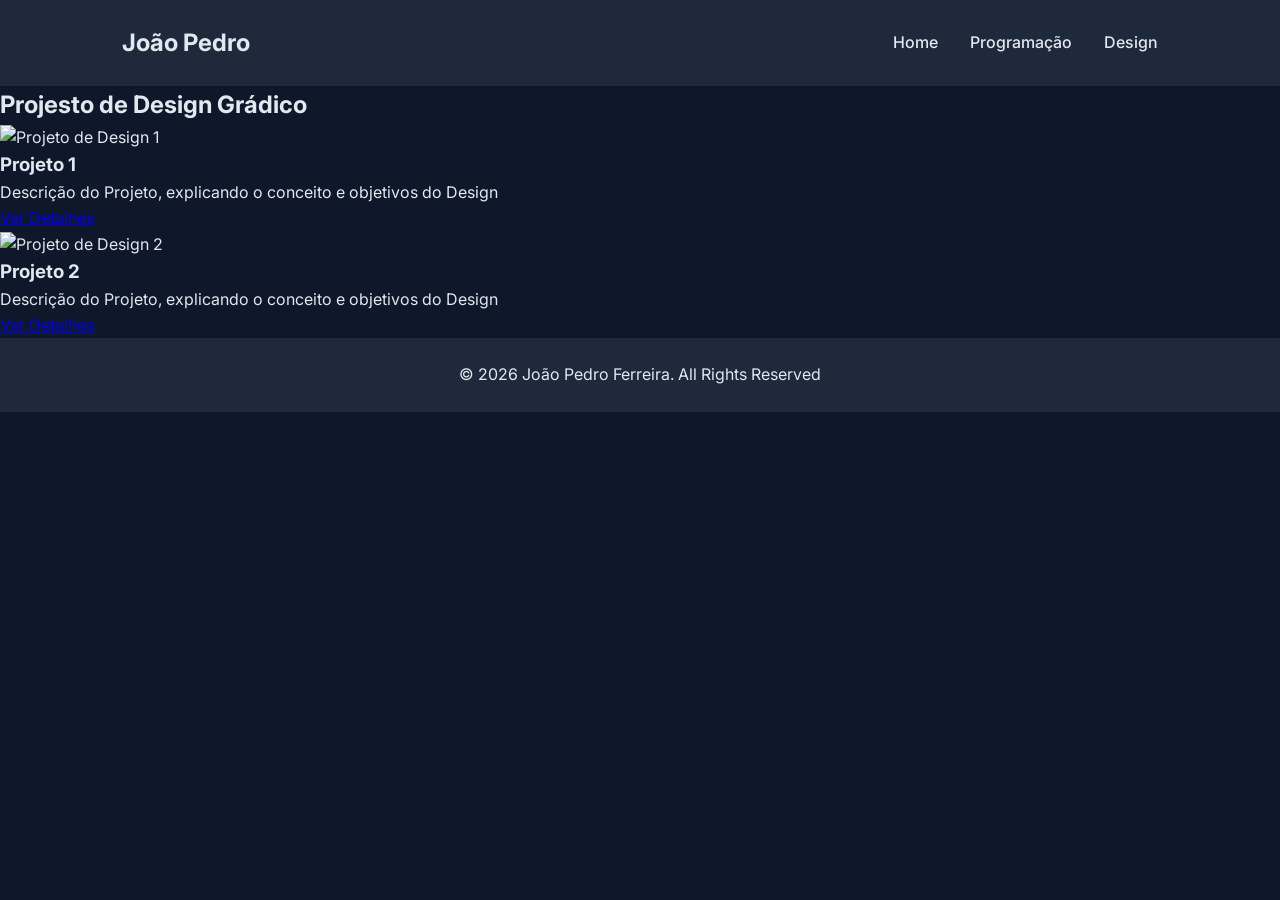
==== canva.html @ 3f217658 "feat: add products section layout" ====
<!DOCTYPE html>
<html lang="pt-BR">
<head>
    <meta charset="UTF-8">
    <meta name="viewport" content="width=device-width, initial-scale=1.0">
    <title>João Pedro | Projetos de Design Gráfico</title>
    <meta name="description" content="Portfólio de João Pedro - Projetos de Design Gráfico realizados no Canva, com foco em Branding e Layouts modernos">
    <link rel="stylesheet" href="style.css">
    <link rel="preconnect" href="https://fonts.googleapis.com">
    <link href="https://fonts.googleapis.com/css2?family=Inter:wght@400;600;700&display=swap" rel="stylesheet">
</head>
<body>
    <header>
        <nav class="navbar">
            <h1 class="logo">João Pedro</h1>
            <ul class="nav-links">
                <li><a href="index.html">Home</a></li>
                <li><a href="prog.html">Programação</a></li>
                <li><a href="canva.html">Design</a></li>
            </ul>
        </nav>
    </header>
    <main> <!--Pagina ainda em construção/Page under construction-->
        <section class="projects">
            <h2>Projesto de Design Grádico</h2>
            <div class="project-grid">
                <article class="project-card">
                    <img src="#" alt="Projeto de Design 1">
                    <h3>Projeto 1</h3>
                    <p>Descrição do Projeto, explicando o conceito e objetivos do Design</p>
                    <a href="#" class="btn-primary">Ver Detalhes</a>
                </article>
                <article class="project-card">
                    <img src="#" alt="Projeto de Design 2">
                    <h3>Projeto 2</h3>
                    <p>Descrição do Projeto, explicando o conceito e objetivos do Design</p>
                    <a href="#" class="btn-primary">Ver Detalhes</a>
                </article>
            </div>
        </section>
    </main>
    <footer>
        <p>&copy; 2026 João Pedro Ferreira. All Rights Reserved</p>
    </footer>
</body>
</html>
---- style.css ----
/*Reset + Root*/
*{
    margin: 0;
    padding: 0;
    box-sizing: border-box;
}

:root{
    --color-bg: #0f172a;
    --color-surface: #1e293b;
    --color-primary: #4f46e5;
    --color-text: #e2e8f0;
    --color-muted: #94a3b8;

    --max-width: 1100px;
    --radius: 10px;
    --transition: 0.3s ease-in-out;
}

body{
    font-family: "Inter", sans-serif;
    background: var(--color-bg);
    color: var(--color-text);
    line-height: 1.6;
    -webkit-font-smoothing: antialiased;
}

/*-----Header-----*/

header{
    background: var(--color-surface);
}

.navbar{
    max-width: var(--max-width);
    margin: 0 auto;
    padding: 1.5rem 2rem;

    display: flex;
    justify-content: space-between;
    align-items: center;
}

.nav-links{
    list-style: none;
    display: flex;
    gap: 2rem;
}

.nav-links a{
    text-decoration: none;
    color: var(--color-text);
    font-weight: 500;
    transition: var(--transition);
}

.nav-links a:hover{
    color: var(--color-primary)
}

/*-----Footer-----*/
footer{
    background-color: var(--color-surface);
    padding: 1.5rem;
    text-align: center;
    justify-content: space-between;
}
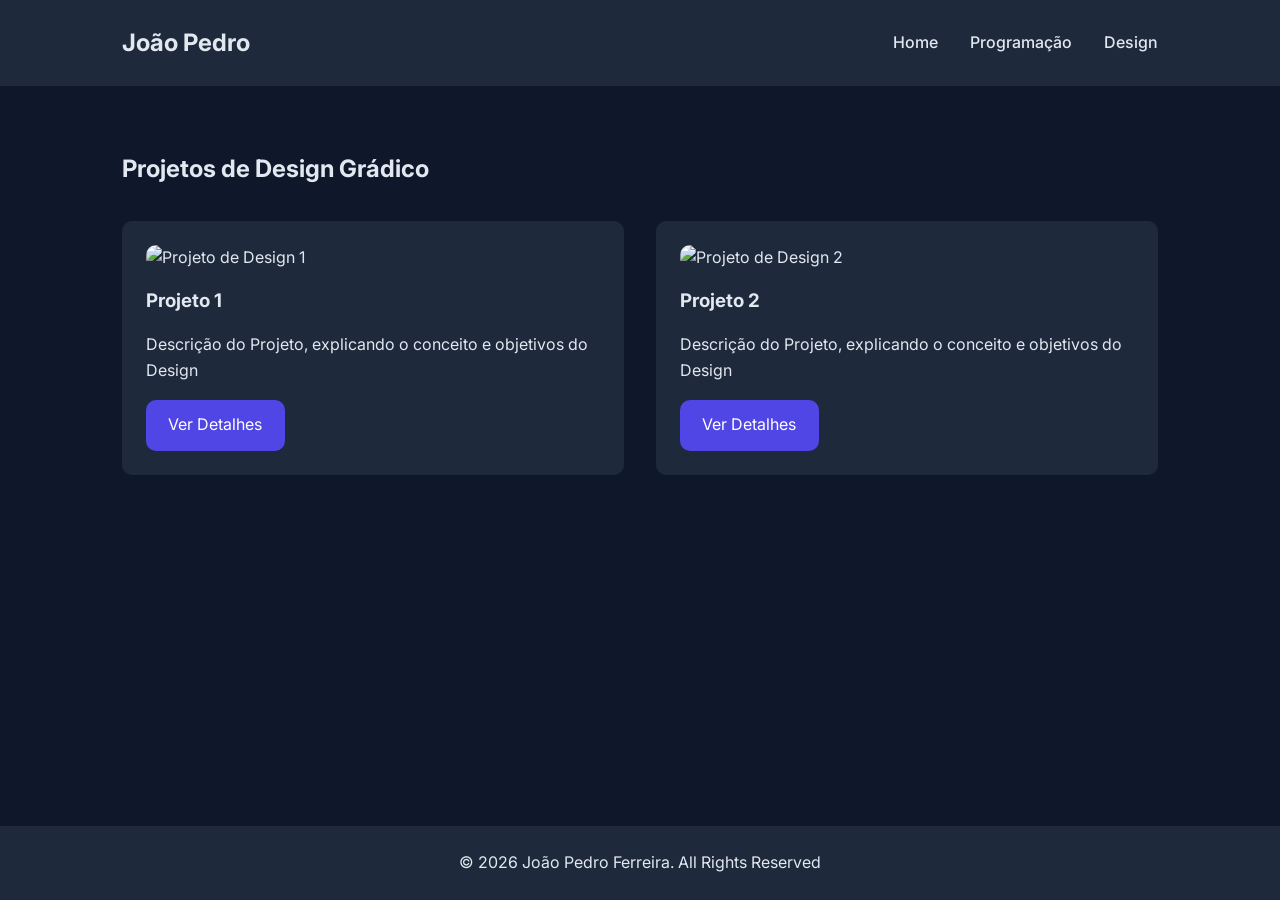
==== commit fe1fd948: "feat: finalized layout and base responsive" ====
--- a/canva.html
+++ b/canva.html
@@ -5,9 +5,11 @@
     <meta name="viewport" content="width=device-width, initial-scale=1.0">
     <title>João Pedro | Projetos de Design Gráfico</title>
     <meta name="description" content="Portfólio de João Pedro - Projetos de Design Gráfico realizados no Canva, com foco em Branding e Layouts modernos">
+    <meta name="author" content="João Pedro Ferreira">
     <link rel="stylesheet" href="style.css">
     <link rel="preconnect" href="https://fonts.googleapis.com">
     <link href="https://fonts.googleapis.com/css2?family=Inter:wght@400;600;700&display=swap" rel="stylesheet">
+    <script src="https://kit.fontawesome.com/da8c983706.js" crossorigin="anonymous" defer></script>
 </head>
 <body>
     <header>
@@ -20,18 +22,18 @@
             </ul>
         </nav>
     </header>
-    <main> <!--Pagina ainda em construção/Page under construction-->
+    <main> <!-- Page under construction -->
         <section class="projects">
-            <h2>Projesto de Design Grádico</h2>
+            <h2>Projetos de Design Grádico</h2>
             <div class="project-grid">
                 <article class="project-card">
-                    <img src="#" alt="Projeto de Design 1">
+                    <img src="assets/design1.jpg" alt="Projeto de Design 1">
                     <h3>Projeto 1</h3>
                     <p>Descrição do Projeto, explicando o conceito e objetivos do Design</p>
                     <a href="#" class="btn-primary">Ver Detalhes</a>
                 </article>
                 <article class="project-card">
-                    <img src="#" alt="Projeto de Design 2">
+                    <img src="assets/design2.jpg" alt="Projeto de Design 2">
                     <h3>Projeto 2</h3>
                     <p>Descrição do Projeto, explicando o conceito e objetivos do Design</p>
                     <a href="#" class="btn-primary">Ver Detalhes</a>
--- a/style.css
+++ b/style.css
@@ -23,6 +23,14 @@
     color: var(--color-text);
     line-height: 1.6;
     -webkit-font-smoothing: antialiased;
+
+    min-height: 100vh;
+    display: flex;
+    flex-direction: column;
+}
+
+main{
+    flex: 1;
 }
 
 /*-----Header-----*/
@@ -55,7 +63,105 @@
 }
 
 .nav-links a:hover{
-    color: var(--color-primary)
+    color: var(--color-primary);
+}
+
+/*-----Hero-----*/
+.hero{
+    max-width: var(--max-width);
+    margin: 0 auto;
+    padding: 5rem 2rem;
+
+    display: flex;
+    flex-direction: column;
+    gap: 1.5rem;
+}
+
+.cta-buttons{
+    display: flex;
+    gap: 1rem;
+}
+
+.btn-primary{
+    background-color: var(--color-primary);
+    color: white;
+    padding: 0.8rem 1.4rem;
+
+    border-radius: var(--radius);
+    transition: var(--transition);
+    text-decoration: none;
+}
+
+.btn-primary:hover{
+    opacity: 0.85;
+}
+
+/*-----About-----*/
+.about{
+    max-width: var(--max-width);
+    margin: 0 auto;
+    padding: 5rem 2rem;
+
+    display: flex;
+    flex-direction: column;
+    gap: 2rem;
+}
+
+.about img{
+    width: 200px;
+    border-radius: var(--radius);
+    align-self: center;
+}
+
+.social-links{
+    display: flex;
+    justify-content: center;
+    gap: 1.5rem;
+}
+
+.social-links a{
+    color: var(--color-text);
+    text-decoration: none;
+    transition: var(--transition);
+}
+
+.social-links a:hover{
+   color: var(--color-primary); 
+}
+
+/*-----Projetos-----*/
+.projects{
+    max-width: var(--max-width);
+    margin: 0 auto;
+    padding: 4rem 2rem;
+
+    display: flex;
+    flex-direction: column;
+    gap: 2rem;
+}
+
+.project-grid{
+    display: grid;
+    grid-template-columns: repeat(auto-fit, minmax(250px, 1fr));
+    gap: 2rem;
+}
+
+.project-card{
+    background: var(--color-surface);
+    padding: 1.5rem;
+    border-radius: var(--radius);
+    display: flex;
+    flex-direction: column;
+    gap: 1rem;
+}
+
+.project-card img{
+    width: 100%;
+    border-radius: var(--radius);
+}
+
+.project-card a.btn-primary{
+    align-self: flex-start;
 }
 
 /*-----Footer-----*/
@@ -63,5 +169,35 @@
     background-color: var(--color-surface);
     padding: 1.5rem;
     text-align: center;
-    justify-content: space-between;
+}
+
+/*-----Responsividade-----*/
+@media (min-width: 768px){
+    .about{
+        flex-direction: row;
+        align-items: center;
+        justify-content: space-between;
+    }
+
+    .about img{
+        align-self: auto;
+    }
+
+    .hero{
+        max-width: 800px;
+    }
+}
+
+@media (max-width: 640px){
+    .navbar{
+        flex-direction: column;
+        gap: 1rem;
+    }
+    .nav-links{
+        gap: 1rem;
+    }
+    .cta-buttons{
+        flex-direction: column;
+        align-items: flex-start;
+    }
 }
